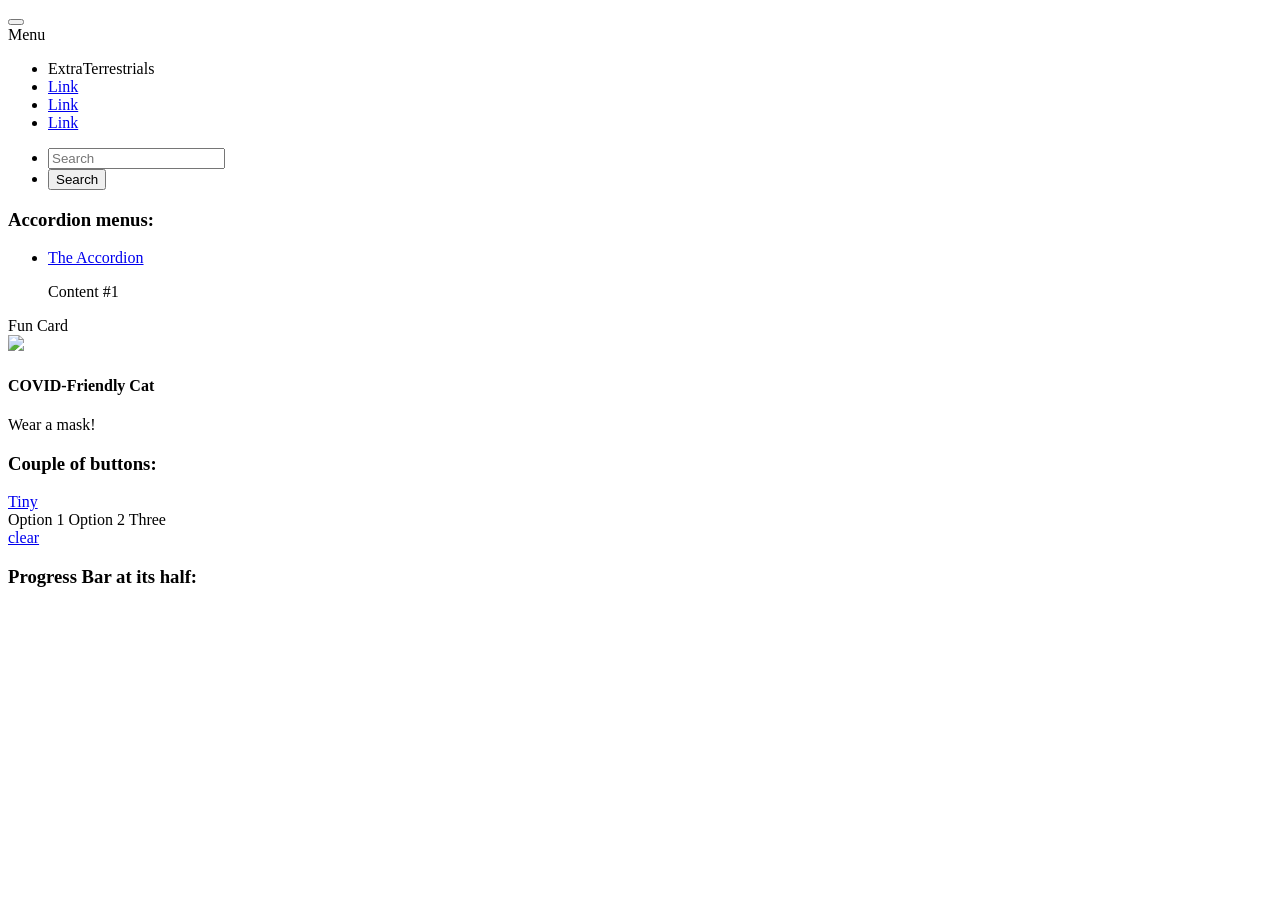
==== 23_fd_ExtraTerrestrials_edwinZ-tinaN/index.html @ 5238c8a3 "k23" ====
<!DOCTYPE html>
<!--
  ExtraTerrestrials: Edwin Zheng, Tina Nguyen
  SoftDev
  K23 - No. 2? -- Making a Website in Foundation
  2021-12-01
-->
<html>
<head>
  <title>Our Website </title>

<link rel="stylesheet" href="https://cdn.jsdelivr.net/npm/foundation-sites@6.7.4/dist/css/foundation.css" crossorigin="anonymous">
<script src="https://cdn.jsdelivr.net/npm/foundation-sites@6.7.4/dist/js/foundation.min.js" crossorigin="anonymous"></script>

</head>

<body>

  <div class="title-bar" data-responsive-toggle="main-nav" data-hide-for="large">
    <button class="menu-icon" type="button" data-toggle="main-nav"></button>
    <div class="title-bar-title">Menu</div>
  </div>

  <div class="top-bar" id="main-nav"> <!--This is the id that the button above refers to in the data-toggle parameter. The button effectively activates this div-->
    <div class="top-bar-left">
      <ul class="vertical medium-horizontal dropdown menu">
        <li class="menu-text">ExtraTerrestrials</li>
        <li><a href="#">Link</a></li>
        <li><a href="#">Link</a></li>
        <li><a href="#">Link</a></li>
      </ul>
    </div>
    <div class="top-bar-right">
      <ul class="menu">
        <li><input type="search" placeholder="Search"></li>
        <li><button type="button" class="button">Search</button></li>
      </ul>
    </div>
  </div>


<h3>Accordion menus:</h3>
  <ul class="accordion" data-accordion>
    <li class="accordion-item " data-accordion-item>
      <a href="#" class="accordion-title">The Accordion</a>


      <div class="accordion-content" data-tab-content>
        <p>Content #1</p>
      </div>
    </li>
  </ul>

  <div class="card" style="width: 300px;">
    <div class="card-divider">
      Fun Card
    </div>
    <img src="https://images.theconversation.com/files/350865/original/file-20200803-24-50u91u.jpg?ixlib=rb-1.1.0&q=45&auto=format&w=1200&h=1200.0&fit=crop">
    <div class="card-section">
      <h4>COVID-Friendly Cat</h4>
      <p>Wear a mask!</p>
    </div>
  </div>

  <h3>Couple of buttons:</h3>
  <a class="button tiny" href="#">Tiny</a>


  <div class="button-group">
    <a class="button">Option 1</a>
    <a class="button">Option 2</a>
    <a class="button">Three</a>
  </div>


  <a class="button clear " href="#">clear</a>




  <h3>Progress Bar at its half:</h3>
  <div class="secondary progress" role="progressbar" aria-valuenow="25" aria-valuemin="0" aria-valuetext="25 percent" aria-valuemax="100"><!--These values don't change how progress bar is displayed, but they can be passed to python if information is requested-->
    <div class="progress-meter" style="width: 50%"></div>
  </div>



</body>

</html>
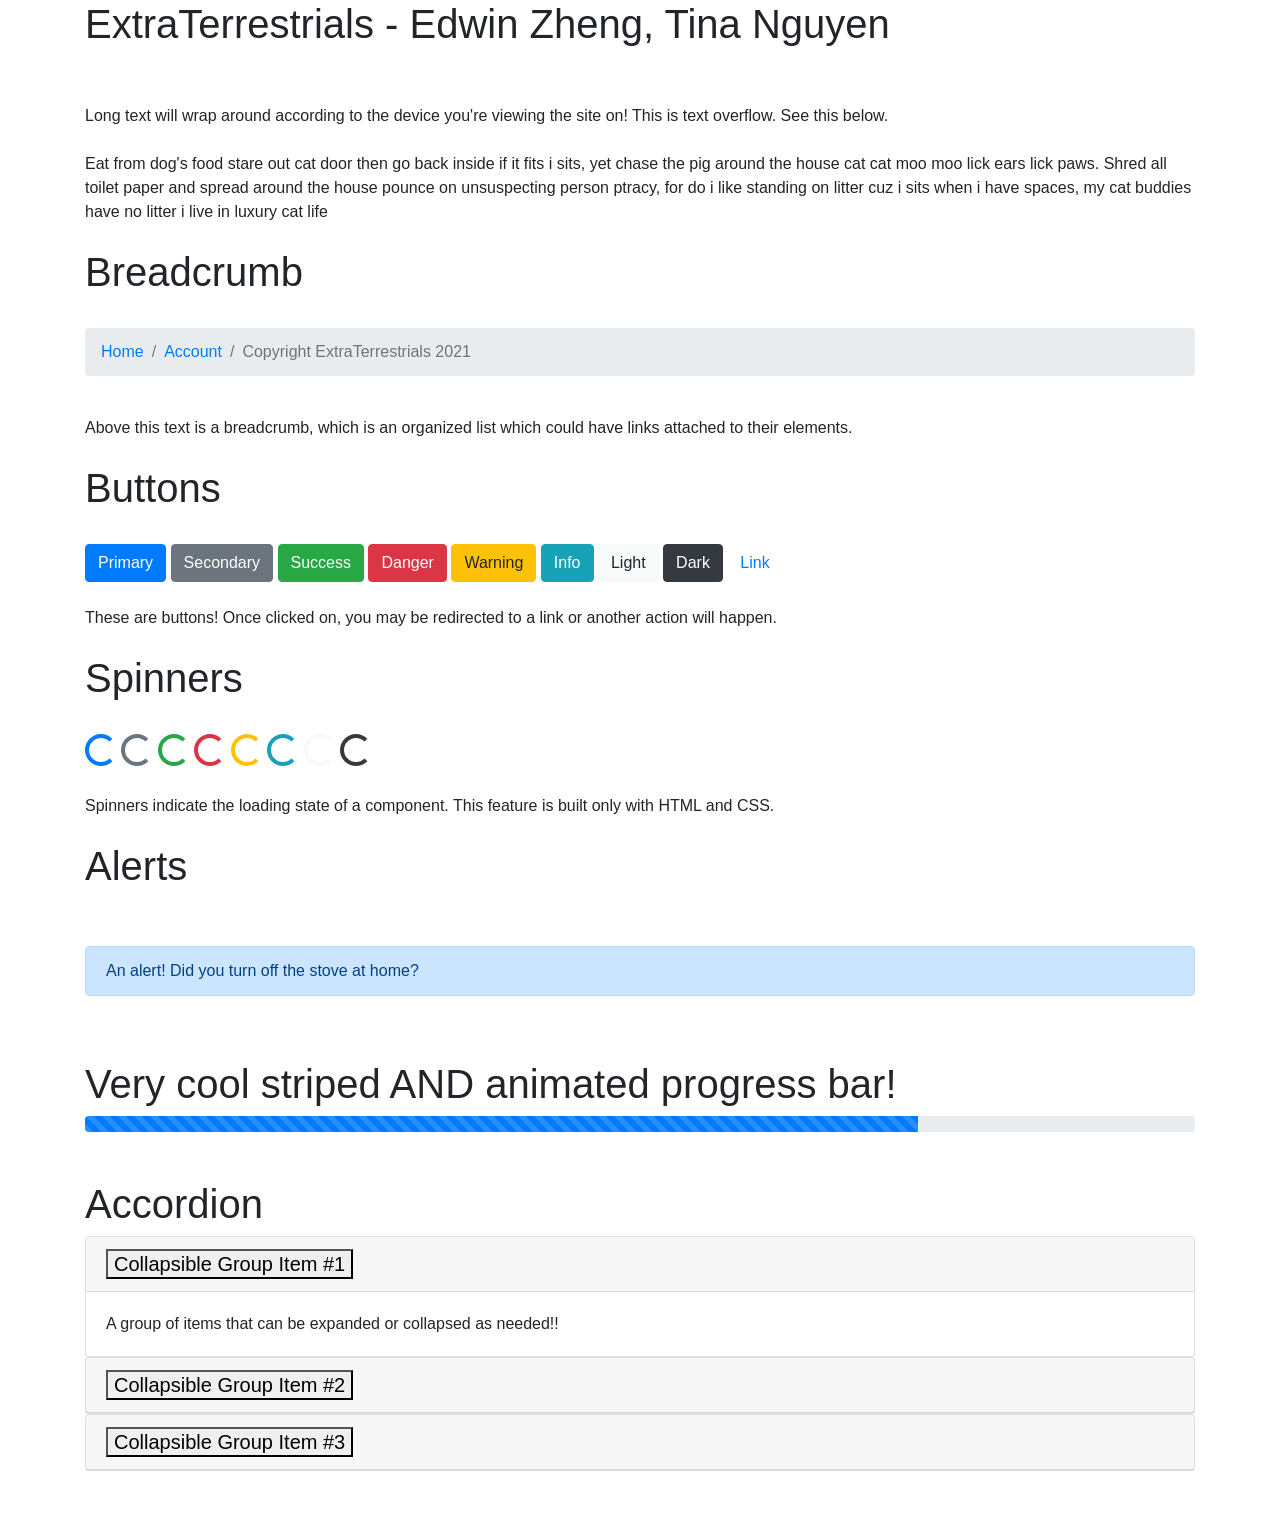
==== commit 493932c5: "idk" ====
--- a/23_fd_ExtraTerrestrials_edwinZ-tinaN/index.html
+++ b/23_fd_ExtraTerrestrials_edwinZ-tinaN/index.html
@@ -5,86 +5,149 @@
   K23 - No. 2? -- Making a Website in Foundation
   2021-12-01
 -->
-<html>
-<head>
-  <title>Our Website </title>
+<html lang="en">
+  <head>
+    <!-- Required meta tags -->
+    <meta charset="utf-8">
+    <meta name="viewport" content="width=device-width, initial-scale=1, shrink-to-fit=no">
 
-<link rel="stylesheet" href="https://cdn.jsdelivr.net/npm/foundation-sites@6.7.4/dist/css/foundation.css" crossorigin="anonymous">
-<script src="https://cdn.jsdelivr.net/npm/foundation-sites@6.7.4/dist/js/foundation.min.js" crossorigin="anonymous"></script>
+    <!-- Bootstrap CSS -->
+    <link rel="stylesheet" href="https://stackpath.bootstrapcdn.com/bootstrap/4.3.1/css/bootstrap.min.css" integrity="sha384-ggOyR0iXCbMQv3Xipma34MD+dH/1fQ784/j6cY/iJTQUOhcWr7x9JvoRxT2MZw1T" crossorigin="anonymous">
+    
+    <title>Hello, world!</title>
+  </head>
+  <body>
+    <div class="container" style="padding-bottom: 5%;">
+      <h1> ExtraTerrestrials - Edwin Zheng, Tina Nguyen </h1>
+        <br><br>
+      <body> Long text will wrap around according to the device you're viewing the site on! This is text overflow. See this below. </body>
+        <br><br>
+      <body> Eat from dog's food stare out cat door then go back inside if it fits i sits, yet chase the pig around the house cat cat moo moo lick ears lick paws. Shred all toilet paper and spread around the house pounce on unsuspecting person ptracy, for do i like standing on litter cuz i sits when i have spaces, my cat buddies have no litter i live in luxury cat life </body>
+        <br><br>
+      <h1> Breadcrumb </h1>
+        <br>
+      <nav aria-label="breadcrumb">
+        <ol class="breadcrumb">
+          <li class="breadcrumb-item"><a href="#">Home</a></li>
+          <li class="breadcrumb-item"><a href="#">Account</a></li>
+          <li class="breadcrumb-item active" aria-current="page">Copyright ExtraTerrestrials 2021</li>
+        </ol>
+      </nav>
+        <br>
+      <body> Above this text is a breadcrumb, which is an organized list which could have links attached to their elements. </body>
+        <br><br>
+      <h1> Buttons </h1>
+        <br>
+      <button type="button" class="btn btn-primary">Primary</button>
+      <button type="button" class="btn btn-secondary">Secondary</button>
+      <button type="button" class="btn btn-success">Success</button>
+      <button type="button" class="btn btn-danger">Danger</button>
+      <button type="button" class="btn btn-warning">Warning</button>
+      <button type="button" class="btn btn-info">Info</button>
+      <button type="button" class="btn btn-light">Light</button>
+      <button type="button" class="btn btn-dark">Dark</button>
+      <button type="button" class="btn btn-link">Link</button>
+        <br><br>
+      <body> These are buttons! Once clicked on, you may be redirected to a link or another action will happen.
+        <br><br>
+      <h1> Spinners</h1>
+        <br>
+      <div class="spinner-border text-primary" role="status">
+        <span class="visually-hidden"></span>
+      </div>
+      <div class="spinner-border text-secondary" role="status">
+        <span class="visually-hidden"></span>
+      </div>
+      <div class="spinner-border text-success" role="status">
+        <span class="visually-hidden"></span>
+      </div>
+      <div class="spinner-border text-danger" role="status">
+        <span class="visually-hidden"></span>
+      </div>
+      <div class="spinner-border text-warning" role="status">
+        <span class="visually-hidden"></span>
+      </div>
+      <div class="spinner-border text-info" role="status">
+        <span class="visually-hidden"></span>
+      </div>
+      <div class="spinner-border text-light" role="status">
+        <span class="visually-hidden"></span>
+      </div>
+      <div class="spinner-border text-dark" role="status">
+        <span class="visually-hidden"></span>
+      </div>
+        <br><br>
+      <body> Spinners indicate the loading state of a component. This feature is built only with HTML and CSS. </body>
+        <br><br>
+      <h1>Alerts</h1>
+        <br><br>
+      <div class="alert alert-primary" role="alert">
+        An alert! Did you turn off the stove at home?
+      </div>
+        <br><br>
+      <h1> Very cool striped AND animated progress bar! </h1>
+      <div class="progress">
+        <div class="progress-bar progress-bar-striped progress-bar-animated" role="progressbar" aria-valuenow="75" aria-valuemin="0" aria-valuemax="100" style="width: 75%"></div>
+      </div>
+        <br><br>
+      <h1> Accordion </h1>
+      <div id="accordion">
+        <div class="card">
+            <div class="card-header" id="headingOne">
+                <h5 class="mb-0">
+                    <button class="accordion-button" type="button" data-toggle="collapse" data-target="#collapseOne" aria-expanded="true" aria-controls="collapseOne">
+                        Collapsible Group Item #1
+                    </button>
+                </h5>
+            </div>
+    
+            <div id="collapseOne" class="collapse show" aria-labelledby="headingOne" data-parent="#accordion" style="">
+                <div class="card-body">
+                    A group of items that can be expanded or collapsed as needed!!
+                </div>
+            </div>
+        </div>
+        <div class="card">
+            <div class="card-header" id="headingTwo">
+                <h5 class="mb-0">
+                    <button class="accordion-button" type="button" data-toggle="collapse" data-target="#collapseTwo" aria-expanded="false" aria-controls="collapseTwo">
+                        Collapsible Group Item #2
+                    </button>
+                </h5>
+            </div>
+            <div id="collapseTwo" class="collapse" aria-labelledby="headingTwo" data-parent="#accordion" style="">
+                <div class="card-body">
+                  P.S any html will also work inside here, not just text!
+                  <br>
+                  Like this!!
+                  <br>
+                  <div class="spinner-border text-primary" role="status">
+                    <span class="visually-hidden"></span>
+                  </div>
+                </div>
+            </div>
+        </div>
+        <div class="card">
+            <div class="card-header" id="headingThree">
+                <h5 class="mb-0">
+                    <button class="accordion-button" type="button" data-toggle="collapse" data-target="#collapseThree" aria-expanded="false" aria-controls="collapseThree">
+                        Collapsible Group Item #3
+                    </button>
+                </h5>
+            </div>
+            <div id="collapseThree" class="collapse" aria-labelledby="headingThree" data-parent="#accordion" style="">
+                <div class="card-body">
+                    Anim pariatur cliche reprehenderit, enim eiusmod high life accusamus terry richardson ad squid. 3 wolf moon officia aute, non cupidatat skateboard dolor brunch. Food truck quinoa nesciunt laborum eiusmod. Brunch 3 wolf moon tempor, sunt aliqua put a bird on it squid single-origin coffee nulla assumenda shoreditch et. Nihil anim keffiyeh helvetica, craft beer labore wes anderson cred nesciunt sapiente ea proident. Ad vegan excepteur butcher vice lomo. Leggings occaecat craft beer farm-to-table, raw denim aesthetic synth nesciunt you probably haven't heard of them accusamus labore sustainable VHS.
+                </div>
+            </div>
+        </div>
+      </div>
+    </div>
 
-</head>
-
-<body>
-
-  <div class="title-bar" data-responsive-toggle="main-nav" data-hide-for="large">
-    <button class="menu-icon" type="button" data-toggle="main-nav"></button>
-    <div class="title-bar-title">Menu</div>
-  </div>
-
-  <div class="top-bar" id="main-nav"> <!--This is the id that the button above refers to in the data-toggle parameter. The button effectively activates this div-->
-    <div class="top-bar-left">
-      <ul class="vertical medium-horizontal dropdown menu">
-        <li class="menu-text">ExtraTerrestrials</li>
-        <li><a href="#">Link</a></li>
-        <li><a href="#">Link</a></li>
-        <li><a href="#">Link</a></li>
-      </ul>
-    </div>
-    <div class="top-bar-right">
-      <ul class="menu">
-        <li><input type="search" placeholder="Search"></li>
-        <li><button type="button" class="button">Search</button></li>
-      </ul>
-    </div>
-  </div>
-
-
-<h3>Accordion menus:</h3>
-  <ul class="accordion" data-accordion>
-    <li class="accordion-item " data-accordion-item>
-      <a href="#" class="accordion-title">The Accordion</a>
-
-
-      <div class="accordion-content" data-tab-content>
-        <p>Content #1</p>
-      </div>
-    </li>
-  </ul>
-
-  <div class="card" style="width: 300px;">
-    <div class="card-divider">
-      Fun Card
-    </div>
-    <img src="https://images.theconversation.com/files/350865/original/file-20200803-24-50u91u.jpg?ixlib=rb-1.1.0&q=45&auto=format&w=1200&h=1200.0&fit=crop">
-    <div class="card-section">
-      <h4>COVID-Friendly Cat</h4>
-      <p>Wear a mask!</p>
-    </div>
-  </div>
-
-  <h3>Couple of buttons:</h3>
-  <a class="button tiny" href="#">Tiny</a>
-
-
-  <div class="button-group">
-    <a class="button">Option 1</a>
-    <a class="button">Option 2</a>
-    <a class="button">Three</a>
-  </div>
-
-
-  <a class="button clear " href="#">clear</a>
-
-
-
-
-  <h3>Progress Bar at its half:</h3>
-  <div class="secondary progress" role="progressbar" aria-valuenow="25" aria-valuemin="0" aria-valuetext="25 percent" aria-valuemax="100"><!--These values don't change how progress bar is displayed, but they can be passed to python if information is requested-->
-    <div class="progress-meter" style="width: 50%"></div>
-  </div>
-
-
-
-</body>
-
+    <script src="https://code.jquery.com/jquery-3.3.1.slim.min.js" integrity="sha384-q8i/X+965DzO0rT7abK41JStQIAqVgRVzpbzo5smXKp4YfRvH+8abtTE1Pi6jizo" crossorigin="anonymous"></script>
+    <script src="https://cdnjs.cloudflare.com/ajax/libs/popper.js/1.14.7/umd/popper.min.js" integrity="sha384-UO2eT0CpHqdSJQ6hJty5KVphtPhzWj9WO1clHTMGa3JDZwrnQq4sF86dIHNDz0W1" crossorigin="anonymous"></script>
+    <script src="https://stackpath.bootstrapcdn.com/bootstrap/4.3.1/js/bootstrap.min.js" integrity="sha384-JjSmVgyd0p3pXB1rRibZUAYoIIy6OrQ6VrjIEaFf/nJGzIxFDsf4x0xIM+B07jRM" crossorigin="anonymous"></script>
+    <script type="text/javascript" src="plugin/jrate/jquery/jRating.jquery.js"></script>
+    <script type="text/javascript" src="js/about.js"></script>
+  </body>
 </html>
